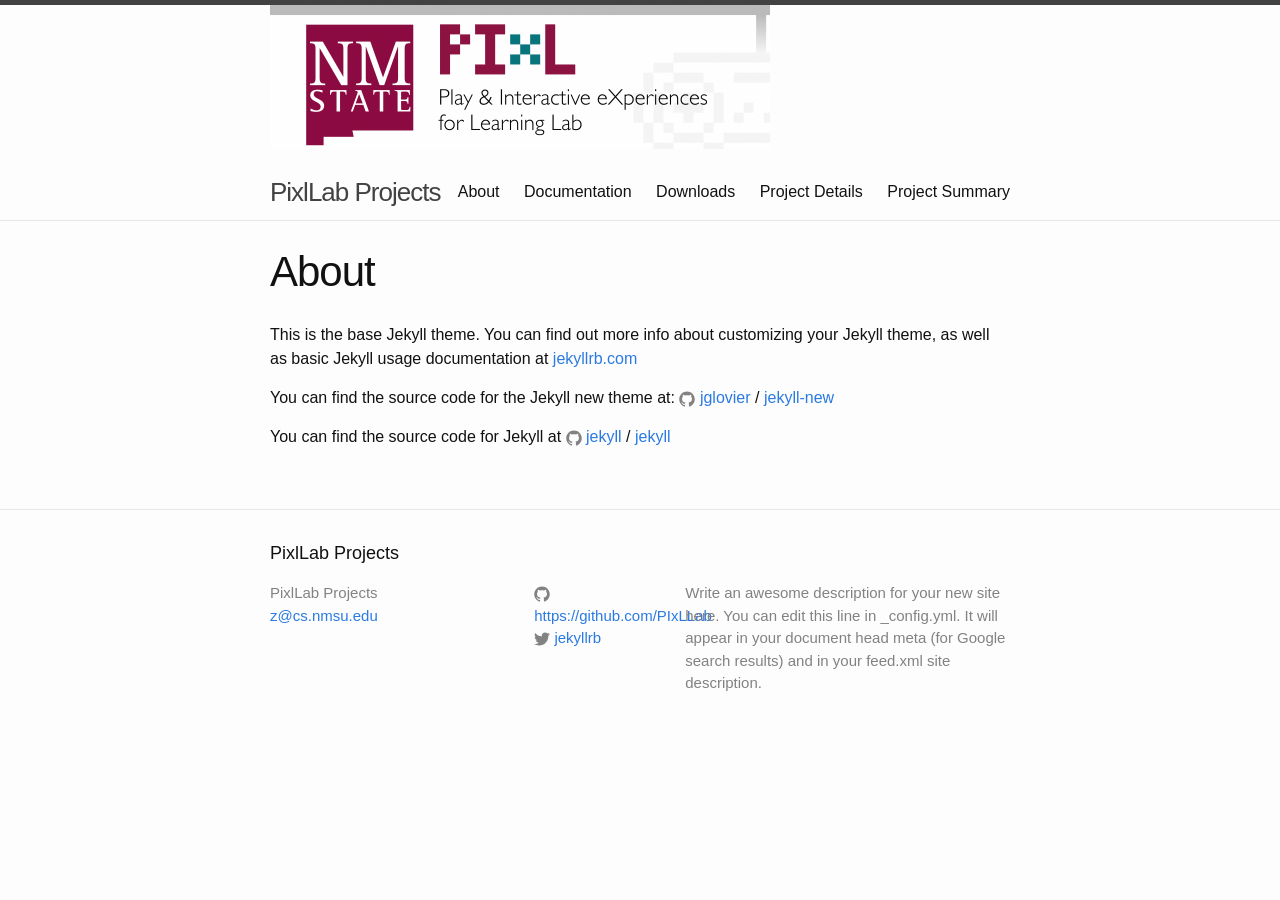
==== about/index.html @ a35a9a50 "Sample website using jekyll" ====
<!DOCTYPE html>
<html>

  <head>
  <meta charset="utf-8">
  <meta http-equiv="X-UA-Compatible" content="IE=edge">
  <meta name="viewport" content="width=device-width, initial-scale=1">

  <title>About</title>
  <meta name="description" content="Write an awesome description for your new site here. You can edit this line in _config.yml. It will appear in your document head meta (for Google search results) and in your feed.xml site description.
">

  <link rel="stylesheet" href="/css/main.css">
  <link rel="canonical" href="http://localhost:4000/about/">
  <link rel="alternate" type="application/rss+xml" title="PixlLab Projects" href="http://localhost:4000/feed.xml">
</head>


  <body>

    <header class="site-header">

  <div class="wrapper">

    <p>
	
      	<img src="/image/cropped-pixel-pixl-logo-nm3.png" alt="PIXLLAB" width="500"
         height="144">

    </p>	

    <a class="site-title" href="/">PixlLab Projects</a>



    <nav class="site-nav">
      <a href="#" class="menu-icon">
        <svg viewBox="0 0 18 15">
          <path fill="#424242" d="M18,1.484c0,0.82-0.665,1.484-1.484,1.484H1.484C0.665,2.969,0,2.304,0,1.484l0,0C0,0.665,0.665,0,1.484,0 h15.031C17.335,0,18,0.665,18,1.484L18,1.484z"/>
          <path fill="#424242" d="M18,7.516C18,8.335,17.335,9,16.516,9H1.484C0.665,9,0,8.335,0,7.516l0,0c0-0.82,0.665-1.484,1.484-1.484 h15.031C17.335,6.031,18,6.696,18,7.516L18,7.516z"/>
          <path fill="#424242" d="M18,13.516C18,14.335,17.335,15,16.516,15H1.484C0.665,15,0,14.335,0,13.516l0,0 c0-0.82,0.665-1.484,1.484-1.484h15.031C17.335,12.031,18,12.696,18,13.516L18,13.516z"/>
        </svg>
      </a>

      <div class="trigger">
        
          
          <a class="page-link" href="/about/">About</a>
          
        
          
          <a class="page-link" href="/documentation/">Documentation</a>
          
        
          
          <a class="page-link" href="/downloads/">Downloads</a>
          
        
          
        
          
        
          
        
          
          <a class="page-link" href="/project_details/">Project Details</a>
          
        
          
          <a class="page-link" href="/project_summary/">Project Summary</a>
          
        
      </div>
    </nav>

  </div>

</header>


    <div class="page-content">
      <div class="wrapper">
        <article class="post">

  <header class="post-header">
    <h1 class="post-title">About</h1>
  </header>

  <div class="post-content">
    <p>This is the base Jekyll theme. You can find out more info about customizing your Jekyll theme, as well as basic Jekyll usage documentation at <a href="http://jekyllrb.com/">jekyllrb.com</a></p>

<p>You can find the source code for the Jekyll new theme at:
<a href="https://github.com/jglovier"><span class="icon icon--github"><svg viewBox="0 0 16 16"><path fill="#828282" d="M7.999,0.431c-4.285,0-7.76,3.474-7.76,7.761 c0,3.428,2.223,6.337,5.307,7.363c0.388,0.071,0.53-0.168,0.53-0.374c0-0.184-0.007-0.672-0.01-1.32 c-2.159,0.469-2.614-1.04-2.614-1.04c-0.353-0.896-0.862-1.135-0.862-1.135c-0.705-0.481,0.053-0.472,0.053-0.472 c0.779,0.055,1.189,0.8,1.189,0.8c0.692,1.186,1.816,0.843,2.258,0.645c0.071-0.502,0.271-0.843,0.493-1.037 C4.86,11.425,3.049,10.76,3.049,7.786c0-0.847,0.302-1.54,0.799-2.082C3.768,5.507,3.501,4.718,3.924,3.65 c0,0,0.652-0.209,2.134,0.796C6.677,4.273,7.34,4.187,8,4.184c0.659,0.003,1.323,0.089,1.943,0.261 c1.482-1.004,2.132-0.796,2.132-0.796c0.423,1.068,0.157,1.857,0.077,2.054c0.497,0.542,0.798,1.235,0.798,2.082 c0,2.981-1.814,3.637-3.543,3.829c0.279,0.24,0.527,0.713,0.527,1.437c0,1.037-0.01,1.874-0.01,2.129 c0,0.208,0.14,0.449,0.534,0.373c3.081-1.028,5.302-3.935,5.302-7.362C15.76,3.906,12.285,0.431,7.999,0.431z"></path></svg>
</span><span class="username">jglovier</span></a>
 /
<a href="https://github.com/jglovier/jekyll-new">jekyll-new</a></p>

<p>You can find the source code for Jekyll at
<a href="https://github.com/jekyll"><span class="icon icon--github"><svg viewBox="0 0 16 16"><path fill="#828282" d="M7.999,0.431c-4.285,0-7.76,3.474-7.76,7.761 c0,3.428,2.223,6.337,5.307,7.363c0.388,0.071,0.53-0.168,0.53-0.374c0-0.184-0.007-0.672-0.01-1.32 c-2.159,0.469-2.614-1.04-2.614-1.04c-0.353-0.896-0.862-1.135-0.862-1.135c-0.705-0.481,0.053-0.472,0.053-0.472 c0.779,0.055,1.189,0.8,1.189,0.8c0.692,1.186,1.816,0.843,2.258,0.645c0.071-0.502,0.271-0.843,0.493-1.037 C4.86,11.425,3.049,10.76,3.049,7.786c0-0.847,0.302-1.54,0.799-2.082C3.768,5.507,3.501,4.718,3.924,3.65 c0,0,0.652-0.209,2.134,0.796C6.677,4.273,7.34,4.187,8,4.184c0.659,0.003,1.323,0.089,1.943,0.261 c1.482-1.004,2.132-0.796,2.132-0.796c0.423,1.068,0.157,1.857,0.077,2.054c0.497,0.542,0.798,1.235,0.798,2.082 c0,2.981-1.814,3.637-3.543,3.829c0.279,0.24,0.527,0.713,0.527,1.437c0,1.037-0.01,1.874-0.01,2.129 c0,0.208,0.14,0.449,0.534,0.373c3.081-1.028,5.302-3.935,5.302-7.362C15.76,3.906,12.285,0.431,7.999,0.431z"></path></svg>
</span><span class="username">jekyll</span></a>
 /
<a href="https://github.com/jekyll/jekyll">jekyll</a></p>

  </div>

</article>

      </div>
    </div>

    <footer class="site-footer">

  <div class="wrapper">

    <h2 class="footer-heading">PixlLab Projects</h2>

    <div class="footer-col-wrapper">
      <div class="footer-col footer-col-1">
        <ul class="contact-list">
          <li>PixlLab Projects</li>
          <li><a href="mailto:z@cs.nmsu.edu">z@cs.nmsu.edu</a></li>
        </ul>
      </div>

      <div class="footer-col footer-col-2">
        <ul class="social-media-list">
          
          <li>
            <a href="https://github.com/https://github.com/PIxLLab"><span class="icon icon--github"><svg viewBox="0 0 16 16"><path fill="#828282" d="M7.999,0.431c-4.285,0-7.76,3.474-7.76,7.761 c0,3.428,2.223,6.337,5.307,7.363c0.388,0.071,0.53-0.168,0.53-0.374c0-0.184-0.007-0.672-0.01-1.32 c-2.159,0.469-2.614-1.04-2.614-1.04c-0.353-0.896-0.862-1.135-0.862-1.135c-0.705-0.481,0.053-0.472,0.053-0.472 c0.779,0.055,1.189,0.8,1.189,0.8c0.692,1.186,1.816,0.843,2.258,0.645c0.071-0.502,0.271-0.843,0.493-1.037 C4.86,11.425,3.049,10.76,3.049,7.786c0-0.847,0.302-1.54,0.799-2.082C3.768,5.507,3.501,4.718,3.924,3.65 c0,0,0.652-0.209,2.134,0.796C6.677,4.273,7.34,4.187,8,4.184c0.659,0.003,1.323,0.089,1.943,0.261 c1.482-1.004,2.132-0.796,2.132-0.796c0.423,1.068,0.157,1.857,0.077,2.054c0.497,0.542,0.798,1.235,0.798,2.082 c0,2.981-1.814,3.637-3.543,3.829c0.279,0.24,0.527,0.713,0.527,1.437c0,1.037-0.01,1.874-0.01,2.129 c0,0.208,0.14,0.449,0.534,0.373c3.081-1.028,5.302-3.935,5.302-7.362C15.76,3.906,12.285,0.431,7.999,0.431z"/></svg>
</span><span class="username">https://github.com/PIxLLab</span></a>

          </li>
          

          
          <li>
            <a href="https://twitter.com/jekyllrb"><span class="icon icon--twitter"><svg viewBox="0 0 16 16"><path fill="#828282" d="M15.969,3.058c-0.586,0.26-1.217,0.436-1.878,0.515c0.675-0.405,1.194-1.045,1.438-1.809c-0.632,0.375-1.332,0.647-2.076,0.793c-0.596-0.636-1.446-1.033-2.387-1.033c-1.806,0-3.27,1.464-3.27,3.27 c0,0.256,0.029,0.506,0.085,0.745C5.163,5.404,2.753,4.102,1.14,2.124C0.859,2.607,0.698,3.168,0.698,3.767 c0,1.134,0.577,2.135,1.455,2.722C1.616,6.472,1.112,6.325,0.671,6.08c0,0.014,0,0.027,0,0.041c0,1.584,1.127,2.906,2.623,3.206 C3.02,9.402,2.731,9.442,2.433,9.442c-0.211,0-0.416-0.021-0.615-0.059c0.416,1.299,1.624,2.245,3.055,2.271 c-1.119,0.877-2.529,1.4-4.061,1.4c-0.264,0-0.524-0.015-0.78-0.046c1.447,0.928,3.166,1.469,5.013,1.469 c6.015,0,9.304-4.983,9.304-9.304c0-0.142-0.003-0.283-0.009-0.423C14.976,4.29,15.531,3.714,15.969,3.058z"/></svg>
</span><span class="username">jekyllrb</span></a>

          </li>
          
        </ul>
      </div>

      <div class="footer-col footer-col-3">
        <p>Write an awesome description for your new site here. You can edit this line in _config.yml. It will appear in your document head meta (for Google search results) and in your feed.xml site description.
</p>
      </div>
    </div>

  </div>

</footer>


  </body>

</html>
---- css/main.css ----
/** Reset some basic elements */
body, h1, h2, h3, h4, h5, h6, p, blockquote, pre, hr, dl, dd, ol, ul, figure { margin: 0; padding: 0; }

/** Basic styling */
body { font: 400 16px/1.5 "Helvetica Neue", Helvetica, Arial, sans-serif; color: #111; background-color: #fdfdfd; -webkit-text-size-adjust: 100%; -webkit-font-feature-settings: "kern" 1; -moz-font-feature-settings: "kern" 1; -o-font-feature-settings: "kern" 1; font-feature-settings: "kern" 1; font-kerning: normal; }

/** Set `margin-bottom` to maintain vertical rhythm */
h1, h2, h3, h4, h5, h6, p, blockquote, pre, ul, ol, dl, figure, .highlight { margin-bottom: 15px; }

/** Images */
img { max-width: 100%; vertical-align: middle; }

/** Figures */
figure > img { display: block; }

figcaption { font-size: 14px; }

/** Lists */
ul, ol { margin-left: 30px; }

li > ul, li > ol { margin-bottom: 0; }

/** Headings */
h1, h2, h3, h4, h5, h6 { font-weight: 400; }

/** Links */
a { color: #2a7ae2; text-decoration: none; }

a:visited { color: #1756a9; }

a:hover { color: #111; text-decoration: underline; }

/** Blockquotes */
blockquote { color: #828282; border-left: 4px solid #e8e8e8; padding-left: 15px; font-size: 18px; letter-spacing: -1px; font-style: italic; }

blockquote > :last-child { margin-bottom: 0; }

/** Code formatting */
pre, code { font-size: 15px; border: 1px solid #e8e8e8; border-radius: 3px; background-color: #eef; }

code { padding: 1px 5px; }

pre { padding: 8px 12px; overflow-x: auto; }

pre > code { border: 0; padding-right: 0; padding-left: 0; }

/** Wrapper */
.wrapper { max-width: -webkit-calc(800px - (30px * 2)); max-width: calc(800px - (30px * 2)); margin-right: auto; margin-left: auto; padding-right: 30px; padding-left: 30px; }

@media screen and (max-width: 800px) { .wrapper { max-width: -webkit-calc(800px - (30px)); max-width: calc(800px - (30px)); padding-right: 15px; padding-left: 15px; } }

/** Clearfix */
.footer-col-wrapper:after, .wrapper:after { content: ""; display: table; clear: both; }

/** Icons */
.icon > svg { display: inline-block; width: 16px; height: 16px; vertical-align: middle; }

.icon > svg path { fill: #828282; }

/** Site header */
.site-header { border-top: 5px solid #424242; border-bottom: 1px solid #e8e8e8; min-height: 56px; position: relative; }

.site-title { font-size: 26px; font-weight: 300; line-height: 56px; letter-spacing: -1px; margin-bottom: 0; float: left; }

.site-title, .site-title:visited { color: #424242; }

.site-nav { float: right; line-height: 56px; }

.site-nav .menu-icon { display: none; }

.site-nav .page-link { color: #111; line-height: 1.5; }

.site-nav .page-link:not(:last-child) { margin-right: 20px; }

@media screen and (max-width: 600px) { .site-nav { position: absolute; top: 9px; right: 15px; background-color: #fdfdfd; border: 1px solid #e8e8e8; border-radius: 5px; text-align: right; } .site-nav .menu-icon { display: block; float: right; width: 36px; height: 26px; line-height: 0; padding-top: 10px; text-align: center; } .site-nav .menu-icon > svg { width: 18px; height: 15px; } .site-nav .menu-icon > svg path { fill: #424242; } .site-nav .trigger { clear: both; display: none; } .site-nav:hover .trigger { display: block; padding-bottom: 5px; } .site-nav .page-link { display: block; padding: 5px 10px; margin-left: 20px; } .site-nav .page-link:not(:last-child) { margin-right: 0; } }

/** Site footer */
.site-footer { border-top: 1px solid #e8e8e8; padding: 30px 0; }

.footer-heading { font-size: 18px; margin-bottom: 15px; }

.contact-list, .social-media-list { list-style: none; margin-left: 0; }

.footer-col-wrapper { font-size: 15px; color: #828282; margin-left: -15px; }

.footer-col { float: left; margin-bottom: 15px; padding-left: 15px; }

.footer-col-1 { width: -webkit-calc(35% - (30px / 2)); width: calc(35% - (30px / 2)); }

.footer-col-2 { width: -webkit-calc(20% - (30px / 2)); width: calc(20% - (30px / 2)); }

.footer-col-3 { width: -webkit-calc(45% - (30px / 2)); width: calc(45% - (30px / 2)); }

@media screen and (max-width: 800px) { .footer-col-1, .footer-col-2 { width: -webkit-calc(50% - (30px / 2)); width: calc(50% - (30px / 2)); } .footer-col-3 { width: -webkit-calc(100% - (30px / 2)); width: calc(100% - (30px / 2)); } }

@media screen and (max-width: 600px) { .footer-col { float: none; width: -webkit-calc(100% - (30px / 2)); width: calc(100% - (30px / 2)); } }

/** Page content */
.page-content { padding: 30px 0; }

.page-heading { font-size: 20px; }

.post-list { margin-left: 0; list-style: none; }

.post-list > li { margin-bottom: 30px; }

.post-meta { font-size: 14px; color: #828282; }

.post-link { display: block; font-size: 24px; }

/** Posts */
.post-header { margin-bottom: 30px; }

.post-title { font-size: 42px; letter-spacing: -1px; line-height: 1; }

@media screen and (max-width: 800px) { .post-title { font-size: 36px; } }

.post-content { margin-bottom: 30px; }

.post-content h2 { font-size: 32px; }

@media screen and (max-width: 800px) { .post-content h2 { font-size: 28px; } }

.post-content h3 { font-size: 26px; }

@media screen and (max-width: 800px) { .post-content h3 { font-size: 22px; } }

.post-content h4 { font-size: 20px; }

@media screen and (max-width: 800px) { .post-content h4 { font-size: 18px; } }

/** Syntax highlighting styles */
.highlight { background: #fff; }

.highlighter-rouge .highlight { background: #eef; }

.highlight .c { color: #998; font-style: italic; }

.highlight .err { color: #a61717; background-color: #e3d2d2; }

.highlight .k { font-weight: bold; }

.highlight .o { font-weight: bold; }

.highlight .cm { color: #998; font-style: italic; }

.highlight .cp { color: #999; font-weight: bold; }

.highlight .c1 { color: #998; font-style: italic; }

.highlight .cs { color: #999; font-weight: bold; font-style: italic; }

.highlight .gd { color: #000; background-color: #fdd; }

.highlight .gd .x { color: #000; background-color: #faa; }

.highlight .ge { font-style: italic; }

.highlight .gr { color: #a00; }

.highlight .gh { color: #999; }

.highlight .gi { color: #000; background-color: #dfd; }

.highlight .gi .x { color: #000; background-color: #afa; }

.highlight .go { color: #888; }

.highlight .gp { color: #555; }

.highlight .gs { font-weight: bold; }

.highlight .gu { color: #aaa; }

.highlight .gt { color: #a00; }

.highlight .kc { font-weight: bold; }

.highlight .kd { font-weight: bold; }

.highlight .kp { font-weight: bold; }

.highlight .kr { font-weight: bold; }

.highlight .kt { color: #458; font-weight: bold; }

.highlight .m { color: #099; }

.highlight .s { color: #d14; }

.highlight .na { color: #008080; }

.highlight .nb { color: #0086B3; }

.highlight .nc { color: #458; font-weight: bold; }

.highlight .no { color: #008080; }

.highlight .ni { color: #800080; }

.highlight .ne { color: #900; font-weight: bold; }

.highlight .nf { color: #900; font-weight: bold; }

.highlight .nn { color: #555; }

.highlight .nt { color: #000080; }

.highlight .nv { color: #008080; }

.highlight .ow { font-weight: bold; }

.highlight .w { color: #bbb; }

.highlight .mf { color: #099; }

.highlight .mh { color: #099; }

.highlight .mi { color: #099; }

.highlight .mo { color: #099; }

.highlight .sb { color: #d14; }

.highlight .sc { color: #d14; }

.highlight .sd { color: #d14; }

.highlight .s2 { color: #d14; }

.highlight .se { color: #d14; }

.highlight .sh { color: #d14; }

.highlight .si { color: #d14; }

.highlight .sx { color: #d14; }

.highlight .sr { color: #009926; }

.highlight .s1 { color: #d14; }

.highlight .ss { color: #990073; }

.highlight .bp { color: #999; }

.highlight .vc { color: #008080; }

.highlight .vg { color: #008080; }

.highlight .vi { color: #008080; }

.highlight .il { color: #099; }

/*# sourceMappingURL=main.css.map */
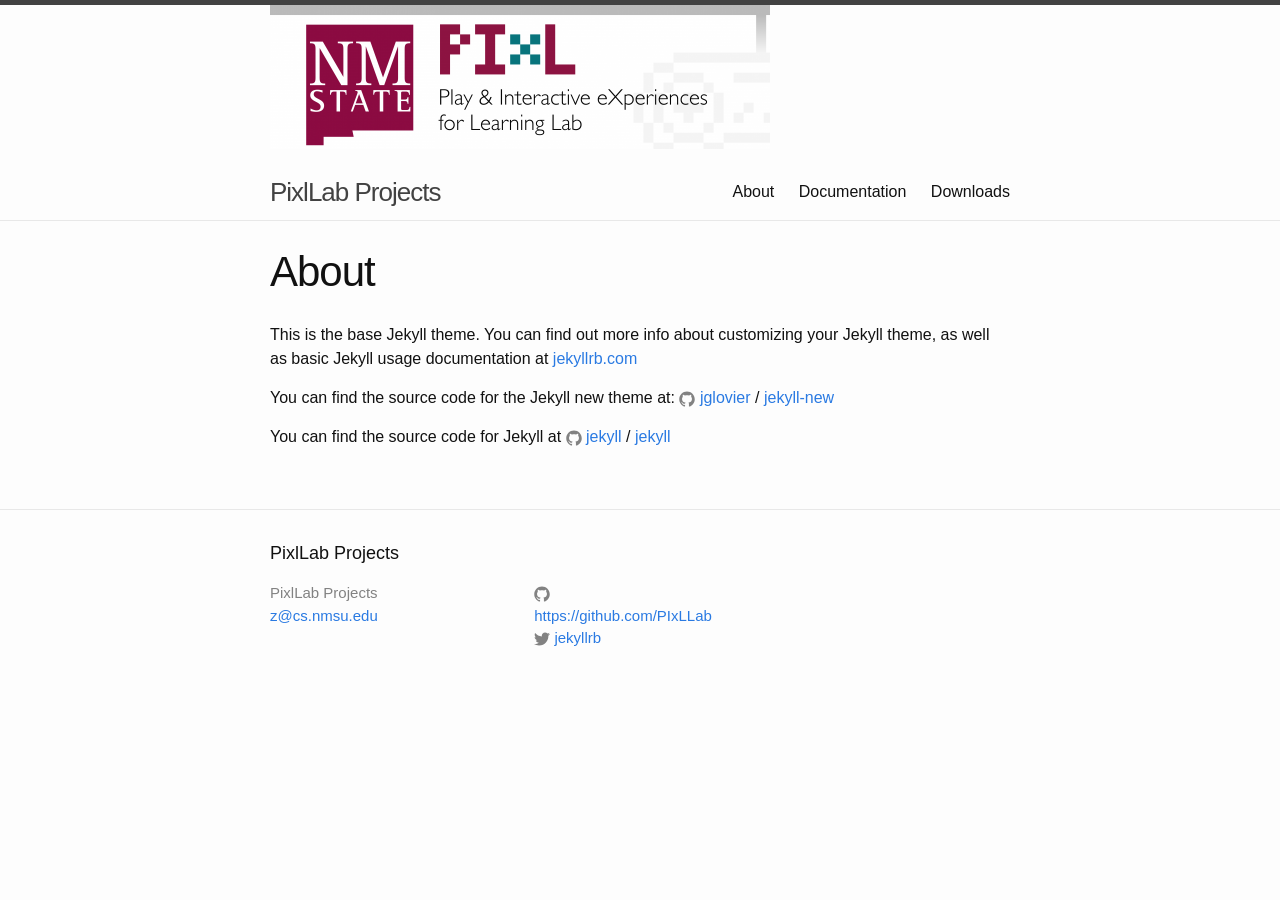
==== commit 9264fe7b: "Removing unwanted page and Page description added" ====
--- a/about/index.html
+++ b/about/index.html
@@ -7,8 +7,7 @@
   <meta name="viewport" content="width=device-width, initial-scale=1">
 
   <title>About</title>
-  <meta name="description" content="Write an awesome description for your new site here. You can edit this line in _config.yml. It will appear in your document head meta (for Google search results) and in your feed.xml site description.
-">
+  <meta name="description" content="">
 
   <link rel="stylesheet" href="/css/main.css">
   <link rel="canonical" href="http://localhost:4000/about/">
@@ -60,14 +59,6 @@
         
           
         
-          
-        
-          
-          <a class="page-link" href="/project_details/">Project Details</a>
-          
-        
-          
-          <a class="page-link" href="/project_summary/">Project Summary</a>
           
         
       </div>
@@ -143,8 +134,7 @@
       </div>
 
       <div class="footer-col footer-col-3">
-        <p>Write an awesome description for your new site here. You can edit this line in _config.yml. It will appear in your document head meta (for Google search results) and in your feed.xml site description.
-</p>
+        <p></p>
       </div>
     </div>
 
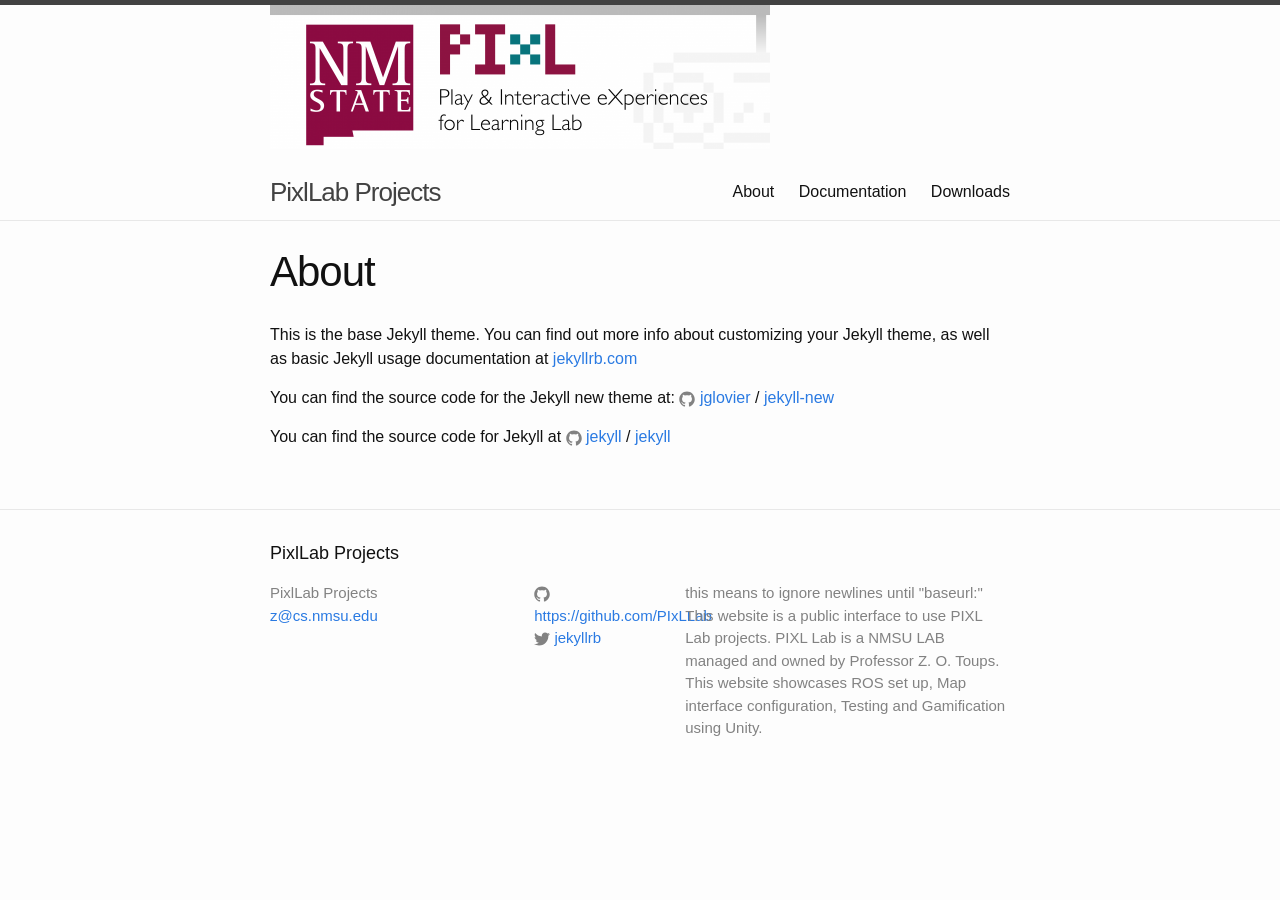
==== commit b8a5bed9: "Updated _config.yml" ====
--- a/about/index.html
+++ b/about/index.html
@@ -7,7 +7,7 @@
   <meta name="viewport" content="width=device-width, initial-scale=1">
 
   <title>About</title>
-  <meta name="description" content="">
+  <meta name="description" content="this means to ignore newlines until "baseurl:" This website is a public interface to use PIXL Lab projects. PIXL Lab is a NMSU LAB managed and owned by Professor Z. O. Toups. This website showcases ROS set up, Map interface configuration, Testing and Gamification using Unity.">
 
   <link rel="stylesheet" href="/css/main.css">
   <link rel="canonical" href="http://localhost:4000/about/">
@@ -134,7 +134,7 @@
       </div>
 
       <div class="footer-col footer-col-3">
-        <p></p>
+        <p>this means to ignore newlines until "baseurl:" This website is a public interface to use PIXL Lab projects. PIXL Lab is a NMSU LAB managed and owned by Professor Z. O. Toups. This website showcases ROS set up, Map interface configuration, Testing and Gamification using Unity.</p>
       </div>
     </div>
 
